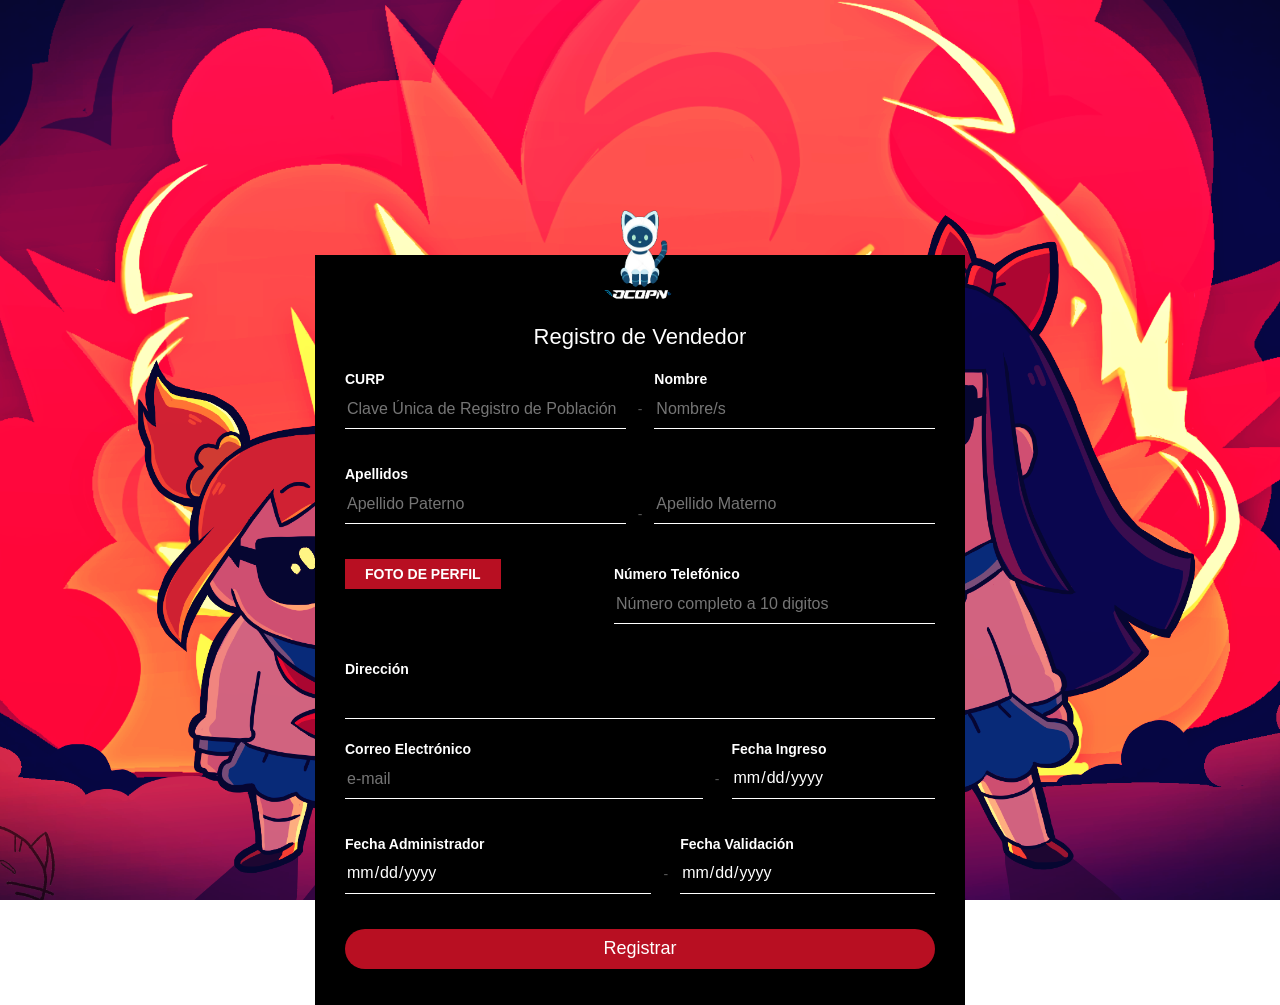
==== frontend/formulario.html @ 867f8e43 "Primer commit" ====
<!DOCTYPE html>
<html lang="en">
<head>
    <meta charset="UTF-8">
    <meta http-equiv="X-UA-Compatible" content="IE=edge">
    <meta name="viewport" content="width=device-width, initial-scale=1.0">

    <script src="https://ajax.googleapis.com/ajax/libs/jquery/2.1.0/jquery.min.js"></script>
    <script src="https://maxcdn.bootstrapcdn.com/bootstrap/3.2.0/js/bootstrap.min.js"></script>
    <link rel="stylesheet" href="https://maxcdn.bootstrapcdn.com/bootstrap/3.2.0/css/bootstrap.min.css">
    <link rel="stylesheet" href="CSS/master.css">
    <title>Registro de Vendedor</title>
</head>
<body>
    <div class="form-box">
        <img src="img/logo.png" class="avatar" alt="Avatar Image">
        <h1>Registro de Vendedor</h1>
        <form action="PHP/registro.php" method="POST">
                <div class="row">
                    <div class="col-xs-12 col-md-3">
                        <div class="form-group">
                            <div class="input-group">
                                <div>
                                    <label for="curp">CURP</label>
                                    <input 
                                        type="text" 
                                        name="curp"
                                        placeholder="Clave Única de Registro de Población"
                                        pattern="[A-Za-z0-9]+{18}"
                                        title="Solo letras y numeros"
                                        required>
                                </div>
                                <span class="input-group-addon">-</span>
                                <div>
                                    <label for="">Nombre</label>
                                    <input 
                                        type="text"
                                        name="nombre"
                                        placeholder="Nombre/s"
                                        pattern="[Á-Za-z ]{1,60}"
                                        title="Solo letras A-Z" 
                                        required>
                                </div>
                            </div>
                        </div>
                    </div>
                </div>

            <div class="row">
                <div class="col-xs-12 col-md-3">
                    <div class="form-group">
                        <label for="">Apellidos</label>
                        <div class="input-group">
                            <div>
                                <input 
                                    type="text"
                                    name="ape1"
                                    placeholder="Apellido Paterno"
                                    pattern="[Á-Za-z ]{1,60}"
                                    title="Solo letras A-Z" 
                                    required>
                            </div>
                            <span class="input-group-addon">-</span>
                            <div>
                                <input 
                                    type="text"
                                    name="ape2"
                                    placeholder="Apellido Materno"
                                    pattern="[Á-Za-z ]{1,60}"
                                    title="Solo letras A-Z" 
                                    required>
                            </div>
                        </div>
                    </div>
                </div>
            </div>

            <div class="row">
                <div class="col-xs-12 col-md-3">
                    <div class="form-group">
                        <div class="input-group">
                            <div>
                                <label for="image">Foto de Perfil</label>
                                <input
                                    type="file" 
                                    name="image" 
                                    accept="image/*" 
                                    id="image" 
                                    multiple 
                                    required>
                            </div>
                            <span class="input-group-addon"></span>
                            <div>
                                <label for="">Número Telefónico</label>
                                <input 
                                    type="tel"
                                    name="tel"
                                    placeholder="Número completo a 10 digitos"
                                    pattern="[0-9]{10}"
                                    title="Número completo a 10 digitos"
                                    required>
                            </div>
                        </div>
                    </div>
                </div>
            </div>

            <label for="">Dirección</label>
            <input type="text" required>

            <div class="row">
                <div class="col-xs-12 col-md-3">
                    <div class="form-group">
                        <div class="input-group">
                            <div>
                                <label for="email">Correo Electrónico</label>
                                <input 
                                    type="email" 
                                    name="email"
                                    placeholder="e-mail"
                                    required>
                            </div>
                            <span class="input-group-addon">-</span>
                            <div>
                                <label for="">Fecha Ingreso</label>
                                <input 
                                    type="date"
                                    name="fecha_ing"
                                    min="1950-01-01"
                                    max="2100-01-01"
                                    required>
                            </div>
                        </div>
                    </div>
                </div>
            </div>

            <div class="row">
                <div class="col-xs-12 col-md-3">
                    <div class="form-group">
                        <div class="input-group">
                            <div>
                                <label for="">Fecha Administrador</label>
                                <input 
                                    type="date"
                                    name="fecha_admin"
                                    min="1950-01-01"
                                    max="2100-01-01"
                                    required>
                            </div>
                            <span class="input-group-addon">-</span>
                            <div>
                                <label for="">Fecha Validación</label>
                                <input 
                                    type="date"
                                    name="fecha_val"
                                    min="1950-01-01"
                                    max="2100-01-01"
                                    required>
                            </div>
                        </div>
                    </div>
                </div>
            </div>

            <input type="submit" value="Registrar">

        </form>
    </div>
</body>
</html>
---- frontend/CSS/master.css ----
body {
    margin: 0;
    padding: 0;
    background: url(../img/bg.png) no-repeat center top;
    background-size: cover;
    font-family: sans-serif;
    height: 100vh;
  }

  /* Login */
  
  .login-box {
    width: 320px;
    height: 420px;
    background: #000;
    color: #fff;
    top: 50%;
    left: 50%;
    position: absolute;
    transform: translate(-50%, -50%);
    box-sizing: border-box;
    padding: 70px 30px;
  }
  
  .login-box .avatar {
    width: 100px;
    height: 100px;
    border-radius: 50%;
    position: absolute;
    top: -50px;
    left: calc(50% - 50px);
  }
  
  .login-box h1 {
    margin: 0;
    padding: 0 0 20px;
    text-align: center;
    font-size: 22px;
  }
  
  .login-box label {
    margin: 0;
    padding: 0;
    font-weight: bold;
    display: block;
  }
  
  .login-box input {
    width: 100%;
    margin-bottom: 20px;
  }
  
  .login-box input[type="text"], .login-box input[type="password"] {
    border: none;
    border-bottom: 1px solid #fff;
    background: transparent;
    outline: none;
    height: 40px;
    color: #fff;
    font-size: 16px;
  }
  
  .login-box input[type="submit"] {
    border: none;
    outline: none;
    height: 40px;
    background: #b80f22;
    color: #fff;
    font-size: 18px;
    border-radius: 20px;
  }
  
  .login-box input[type="submit"]:hover {
    cursor: pointer;
    background: #ffc107;
    color: #000;
  }
  
  .login-box a {
    text-decoration: none;
    font-size: 12px;
    line-height: 20px;
    color: darkgrey;
  }
  
  .login-box a:hover {
    color: #fff;
  }

  /* Formulario */

  .form-box {
    width: 650px;
    height: 750px;
    background: #000;
    color: #fff;
    top: 70%;
    left: 50%;
    position: absolute;
    transform: translate(-50%, -50%);
    box-sizing: border-box;
    padding: 70px 30px;
  }

  .form-box .avatar {
    width: 100px;
    height: 100px;
    border-radius: 50%;
    position: absolute;
    top: -50px;
    left: calc(50% - 50px);
  }
  
  .form-box h1 {
    margin: 0;
    padding: 0 0 20px;
    text-align: center;
    font-size: 22px;
  }
  
  .form-box label {
    margin: 0;
    padding: 0;
    font-weight: bold;
    display: block;
  }
  
  .form-box input {
    width: 100%;
    margin-bottom: 20px;
  }
  
  .form-box input[type="text"], .form-box input[type="password"], .form-box input[type="tel"], .form-box input[type="email"], .form-box input[type="date"] {
    border: none;
    border-bottom: 1px solid #fff;
    background: transparent;
    outline: none;
    height: 40px;
    color: #fff;
    font-size: 16px;
  }
  
  .form-box input[type="submit"] {
    border: none;
    outline: none;
    height: 40px;
    background: #b80f22;
    color: #fff;
    font-size: 18px;
    border-radius: 20px;
  }
  
  .form-box input[type="submit"]:hover {
    cursor: pointer;
    background: #ffc107;
    color: #000;
  }
  
  .form-box a {
    text-decoration: none;
    font-size: 12px;
    line-height: 20px;
    color: darkgrey;
  }
  
  .form-box a:hover {
    color: #fff;
  }

  @media screen and (min-width: 992px){
    .col-md-3{
      width: 100%;
    }
  }

  .input-group-addon{
    background-color: black;
    border-style: none;
  }

  .foto-p{
    margin-top: 1rem;
  }

  input[type="file"]#image {
    width: 0.1px;
    height: 0.1px;
    opacity: 0;
    overflow: hidden;
    position: absolute;
    z-index: -1;
  }

  label[for="image"] {
    font-size: 14px;
    font-weight: 600;
    color: #fff;
    background-color: #b80f22;
    display: inline-block;
    transition: all .5s;
    cursor: pointer;
    padding: .5rem 2rem !important;
    text-transform: uppercase;
    width: fit-content;
    text-align: center;
  }
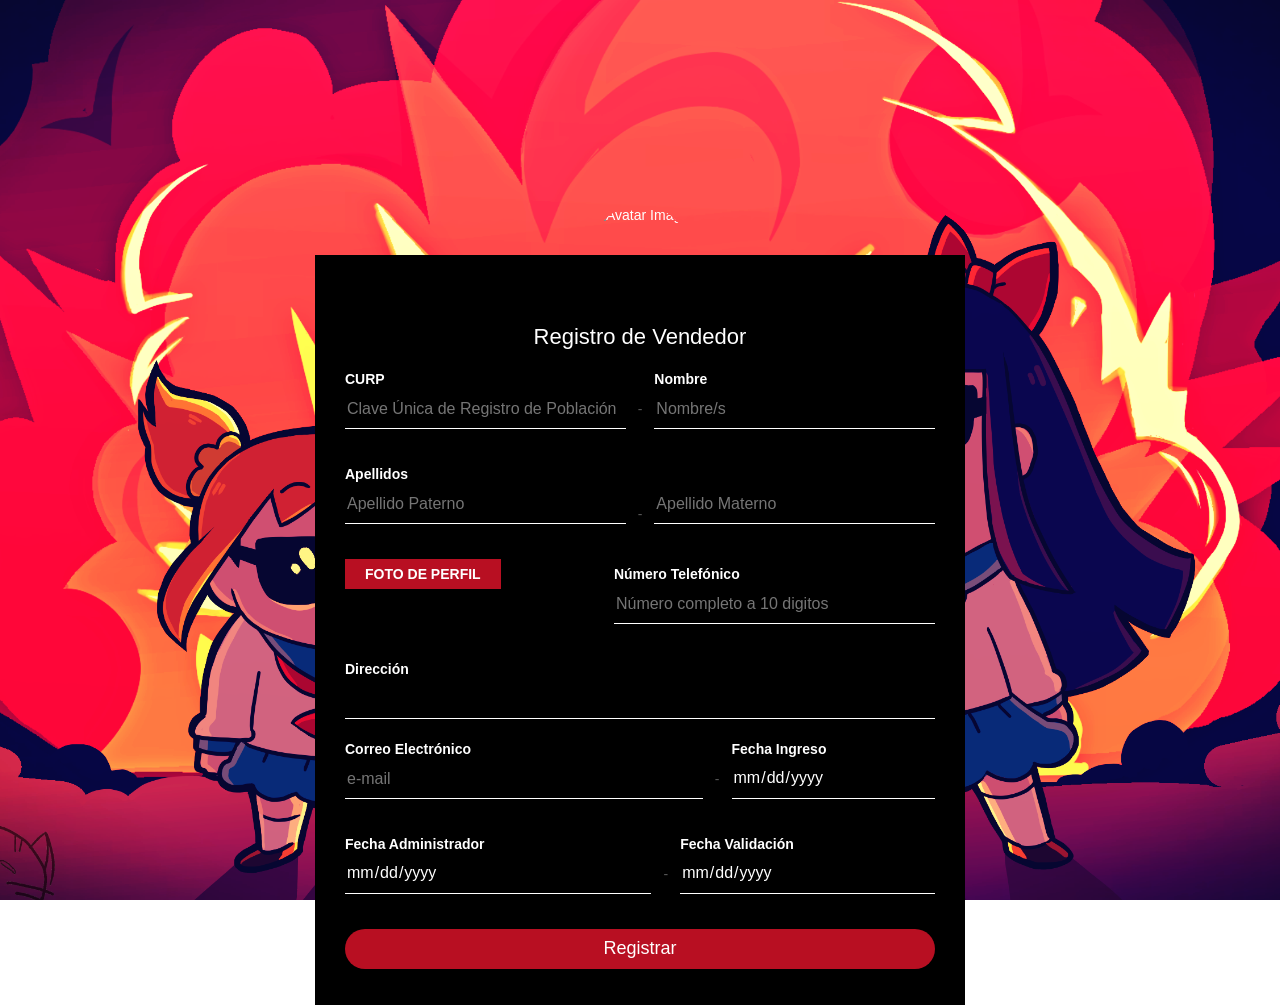
==== commit d220cde9: "Update formulario.html" ====
--- a/frontend/formulario.html
+++ b/frontend/formulario.html
@@ -13,7 +13,7 @@
 </head>
 <body>
     <div class="form-box">
-        <img src="img/logo.png" class="avatar" alt="Avatar Image">
+        <img src="img/logo.gif" class="avatar" alt="Avatar Image">
         <h1>Registro de Vendedor</h1>
         <form action="PHP/registro.php" method="POST">
                 <div class="row">
@@ -162,10 +162,11 @@
                     </div>
                 </div>
             </div>
-
+            <input type="hidden" name="validado" value="autorizado">
+            <input type="hidden" name="tipo" value="vendedor">
             <input type="submit" value="Registrar">
 
         </form>
     </div>
 </body>
-</html>+</html>
